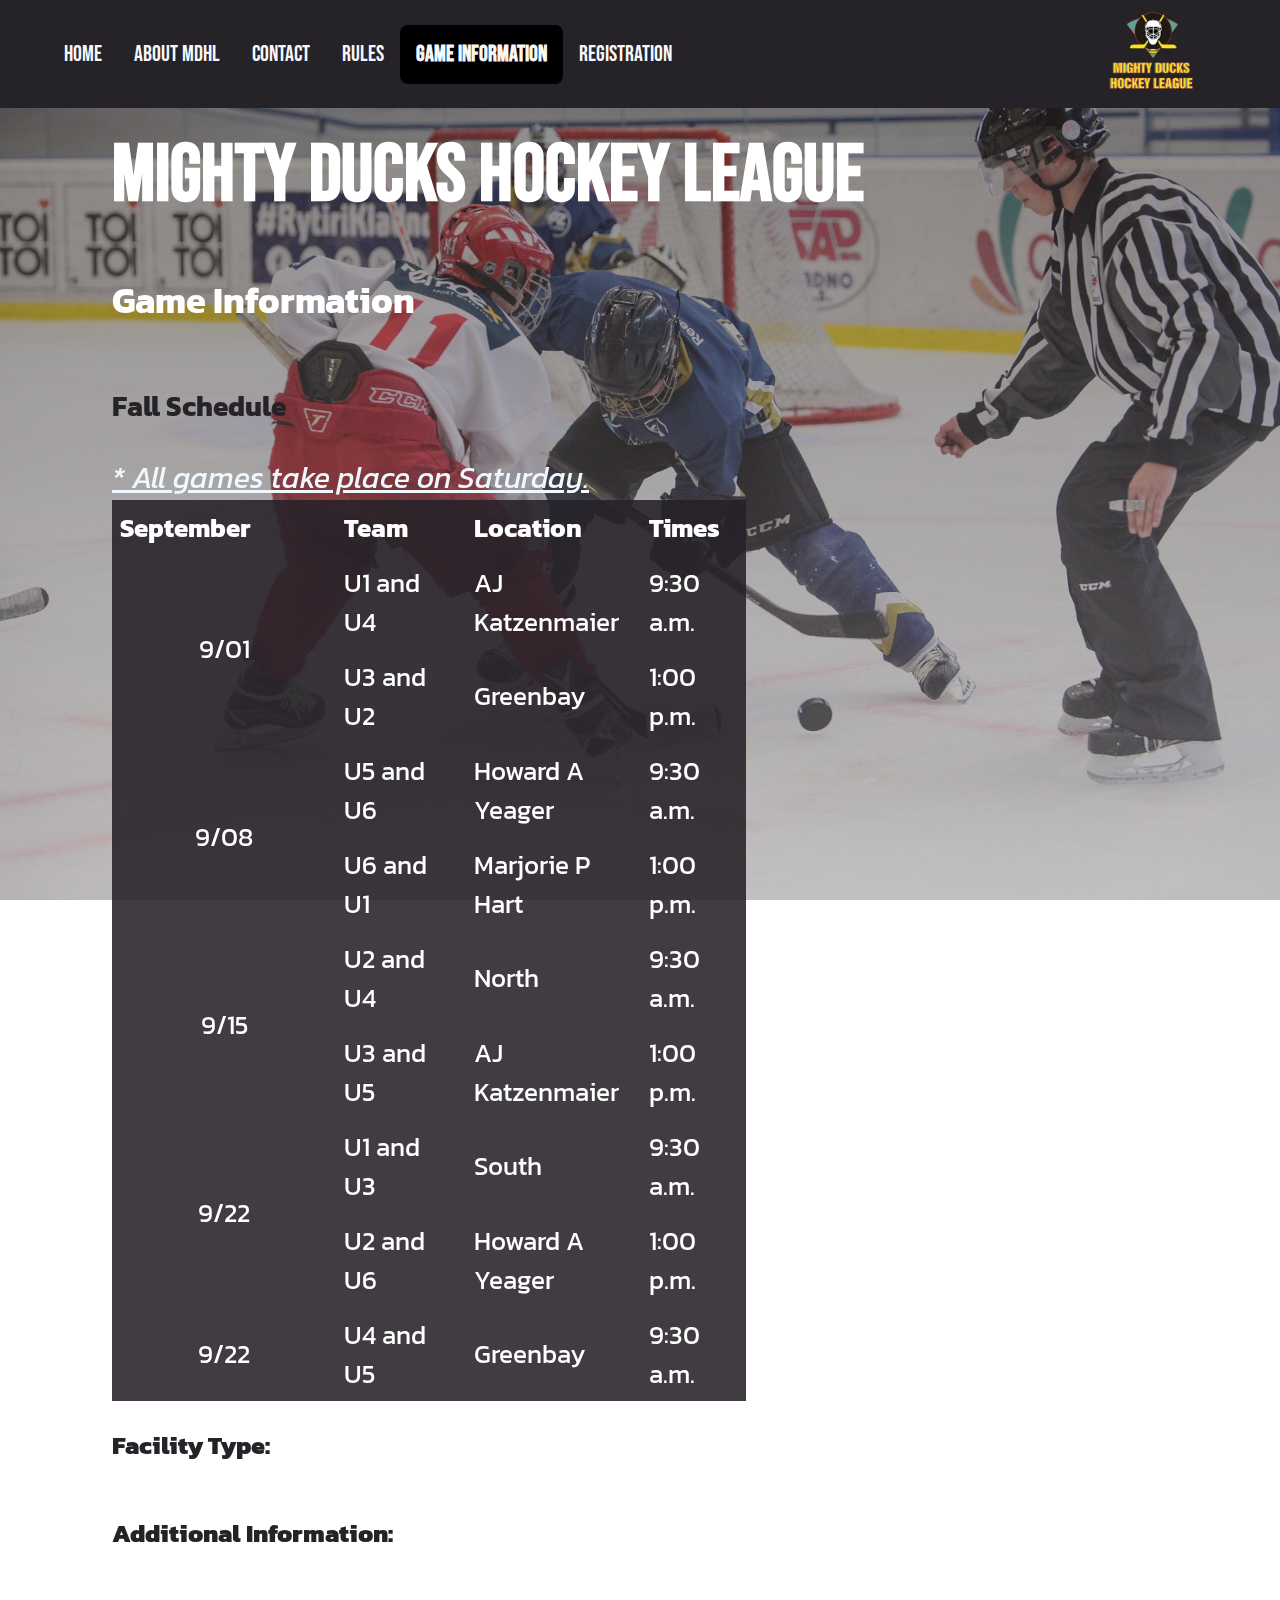
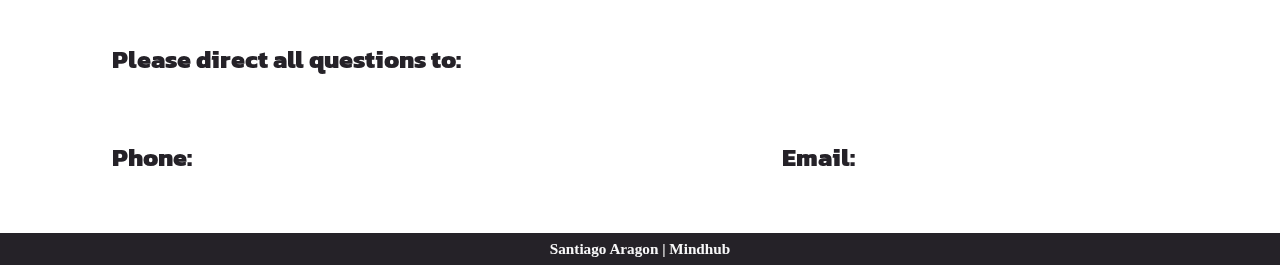
==== games.html @ f073f94f "Initial commit" ====
<!DOCTYPE html>
<html lang="en">
  <head>
    <meta charset="UTF-8" />
    <meta http-equiv="X-UA-Compatible" content="IE=edge" />
    <meta name="viewport" content="width=device-width, initial-scale=1.0" />
    <title>Mighty Ducks Hockey League | Games Information</title>
    <link rel="shortcut icon" href="./assets/favicon.ico" type="image/x-icon" />
    <link rel="preconnect" href="https://fonts.googleapis.com" />
    <link rel="preconnect" href="https://fonts.gstatic.com" crossorigin />
    <link
      href="https://fonts.googleapis.com/css2?family=Bebas+Neue&family=Kanit&family=Merienda&display=swap"
      rel="stylesheet"
    />
    <!-- <link rel="stylesheet" href="./styles/design1.css" /> -->
    <link rel="stylesheet" href="./styles/design3.css" />
  </head>

  <body>
    <header>
      <h1>Mighty Ducks Hockey League</h1>
    </header>
    <nav>
      <span class="navbar">
        <a href="index.html">Home</a>
        <a href="about.html">About MDHL</a>
        <a href="contact.html">Contact</a>
        <a href="rules.html">Rules</a>
        <a href="#">Game Information</a>
        <a href="registration.html">Registration</a></span
      >
      <span
        ><img
          class="logo-2"
          src="./assets/LogoMightyDucks-01.png"
          alt="Logo Mighty ducks"
        />
      </span>
    </nav>
    <section class="main main-games">
      <h2>Game Information</h2>
      <h3>Fall Schedule</h3>
      <div class="table-map">
        <table>
          <caption>
            * All games take place on Saturday.
          </caption>
          <colgroup>
            <col span="1" class="september" />
            <col span="2" class="team-location" />
            <col span="1" class="times" />
          </colgroup>
          <thead>
            <tr>
              <th>September</th>
              <th>Team</th>
              <th>Location</th>
              <th>Times</th>
            </tr>
          </thead>
          <tbody class="tbody-1">
            <tr>
              <td rowspan="2" class="fecha">9/01</td>
              <td>U1 and U4</td>
              <td>AJ Katzenmaier</td>
              <td>9:30 a.m.</td>
            </tr>
            <tr>
              <td>U3 and U2</td>
              <td>Greenbay</td>
              <td>1:00 p.m.</td>
            </tr>
          </tbody>
          <tbody class="tbody-2">
            <tr>
              <td rowspan="2" class="fecha">9/08</td>
              <td>U5 and U6</td>
              <td>Howard A Yeager</td>
              <td>9:30 a.m.</td>
            </tr>
            <tr>
              <td>U6 and U1</td>
              <td>Marjorie P Hart</td>
              <td>1:00 p.m.</td>
            </tr>
          </tbody>
          <tbody class="tbody-3">
            <tr>
              <td rowspan="2" class="fecha">9/15</td>
              <td>U2 and U4</td>
              <td>North</td>
              <td>9:30 a.m.</td>
            </tr>
            <tr>
              <td>U3 and U5</td>
              <td>AJ Katzenmaier</td>
              <td>1:00 p.m.</td>
            </tr>
          </tbody>
          <tbody class="tbody-4">
            <tr>
              <td rowspan="2" class="fecha">9/22</td>
              <td>U1 and U3</td>
              <td>South</td>
              <td>9:30 a.m.</td>
            </tr>
            <tr>
              <td>U2 and U6</td>
              <td>Howard A Yeager</td>
              <td>1:00 p.m.</td>
            </tr>
          </tbody>
          <tbody class="tbody-5">
            <tr>
              <td class="fecha">9/22</td>
              <td>U4 and U5</td>
              <td>Greenbay</td>
              <td>9:30 a.m.</td>
            </tr>
          </tbody>
        </table>
        <iframe
          src="https://www.google.com/maps/embed?pb=!1m18!1m12!1m3!1d3560.400762034872!2d-65.22338555476485!3d-26.827202780958565!2m3!1f0!2f0!3f0!3m2!1i1024!2i768!4f13.1!3m3!1m2!1s0x94225c69a695ccc1%3A0x39ebf7b91bcc997b!2sMonumento%20al%20Bicentenario!5e0!3m2!1ses!2sar!4v1647409372127!5m2!1ses!2sar"
          width="600"
          height="450"
          style="border: 0"
          allowfullscreen=""
          loading="lazy"
        ></iframe>
      </div>
      <p class="footer-table">
        <span class="game-bold">Facility Type:</span> Outdoor
      </p>
      <p class="footer-table">
        <span class="game-bold">Additional Information:</span> If deemed
        necessary by MDHL games may be shortened or cancelled due to extreme
        weather conditions.
      </p>
      <p class="footer-table">
        <span class="game-bold">Please direct all questions to:</span> Michael
        Randall, League Coordinator.
      </p>
      <p class="game-contact">
        <span><span class="game-bold">Phone:</span>(630)690-8132 </span>
        <span
          ><span class="game-bold">Email:</span
          >michael.randall@chihockey.org</span
        >
      </p>
    </section>
    <footer>
      <h3>Santiago Aragon | Mindhub</h3>
    </footer>
  </body>
</html>
---- styles/design3.css ----
body {
  display: flex;
  flex-wrap: wrap;
  min-height: 100vh;
  margin: 0;
  background-image: url(../assets/design1_image1.jpg);
  background-size: cover;
  background-repeat: no-repeat;
  background-attachment: fixed;
  flex-direction: column;
  justify-content: space-between;
  
}
body:before {
  content: "";
  min-height: 100vh;
  position: fixed;
  background: linear-gradient(0deg, rgb(142 137 142) 0%, rgb(33 25 21) 100%);
  /* background: linear-gradient(0deg, rgba(238,174,202,1) 0%, rgba(148,187,233,1) 100%); */
  opacity: 0.5;
  min-width: 100%;
  z-index: -1;
}

/* barra de navegacion */
nav {
  background-color: #252228;
  order: -1;
  height: 12vh;
  min-width: 100%;
  display: flex;
  justify-content: space-between;
  align-items: center;
  font-size: 22px;
  position: sticky;
  top: 0px;
  width: 100%;
  font-family: "Bebas Neue", cursive;
}
.logo-1 {
  width: 0%;
}
.logo-2 {
  width: 6rem;
  margin-right: 5rem;
}
.navbar {
  display: flex;
  width: 50%;
  justify-content: space-between;
  flex-wrap: nowrap;
  margin-left: 3rem;
}
.navbar a[href="#"]{
  background-color: #000000;
  border-radius: .5rem;
  font-weight: 600;
 }
nav a {
  text-decoration: none;
  color: #f7f7f8;
  padding: 1rem;
  
}
/*Contenido principal */
header {
  display: flex;
  align-items: center;
  margin: 0px 7rem;
  color: white;
  font-size: 2.5rem;
  font-family: "Bebas Neue", cursive;
  height: 15vh;
  width: 90%;
}
.main {
  display: flex;
  width: 90%;
  order: 2;
  margin: 0px 7rem 25px;
  flex-direction: column;
  font-family: "Kanit", sans-serif;
  color: white;
  font-size: 1.5rem;
}
.main h3,
.main-about h2,
.main-contact p {
  color: #252228;
}

.events {
  order: 1;
  height: 10vh;
  color: white;
  font-family: "Kanit", sans-serif;
  font-size: 2rem;
  margin-top: 0;
  margin-left: 3px;
  display: flex;
  align-items: center;
  margin-left: 7rem;
  width: 90%;
}
#rules {
  color: #252228;
}
.text-rules p {
  text-indent: 2rem;
}
/*TABLA DE JUEGOS */
.table-map{
  display:flex;
  align-items: center;
  
}
.table-map iframe{
margin-left: 3rem;
height: 75vh;
margin-top:2.7rem;
}

table,
tr,
th,
td {
  background-color: #25222880;
  color: rgb(255, 255, 255);
  padding: 0.5rem;
  text-align: center;
  border-collapse: collapse;
}
table {
  width: 90vh;
  font-size: 26px;
  align-self: center;
}
.team-location {
  width: 12rem;
}
.september {
  width: 20rem;
}
.times {
  width: 8rem;
}
table:hover {
  background-color: #0e0616b0;
}
table:hover thead {
  background-color: #000000;
}

table .tbody-1:hover,
.tbody-2:hover,
.tbody-3:hover,
.tbody-4:hover,
.tbody-5:hover {
  background-color: #ffffff49;
}
table caption {
  text-align: left;
  font-style: italic;
  color: aliceblue;
  text-decoration: underline;
  font-size: 30px;
}
th,
td {
  text-align: left;
}
.fecha {
  text-align: center;
}
.game-contact {
  display: flex;
  justify-content: space-between;
  font-size: 30px;
}
.game-bold {
  font-weight: 800;
  color: #252228;
  font-size: 25px;
}
.footer-table {
  font-size: 25px;
}
/* FORMULARIO */
.form-registration {
  background-color: rgba(37, 34, 40, 0.246);
  color: #f7f7f8;
  display: flex;
  flex-direction: column;
  justify-content: center;
}
form input {
  background-color: #25222880;
  color: white;
  font-size: 20px;
}
form .personal-info {
  display: flex;
  flex-direction: row;
  flex-wrap: wrap;
  margin: 0.5rem;
}
fieldset {
  border: 2px solid black;
  margin: 0.5rem;
}

.adress {
  width: 80%;
}
.city {
  width: 60%;
}
.zip-code {
  width: 40%;
}

/* PIE DE PAGINA  */
footer {
  background-color: #252228;
  color: #f7f7f8;
  display: flex;
  justify-content: center;
  align-items: center;
  font-size: 13px;
  order: 3;
  width: 100%;
  height: 2rem;
}
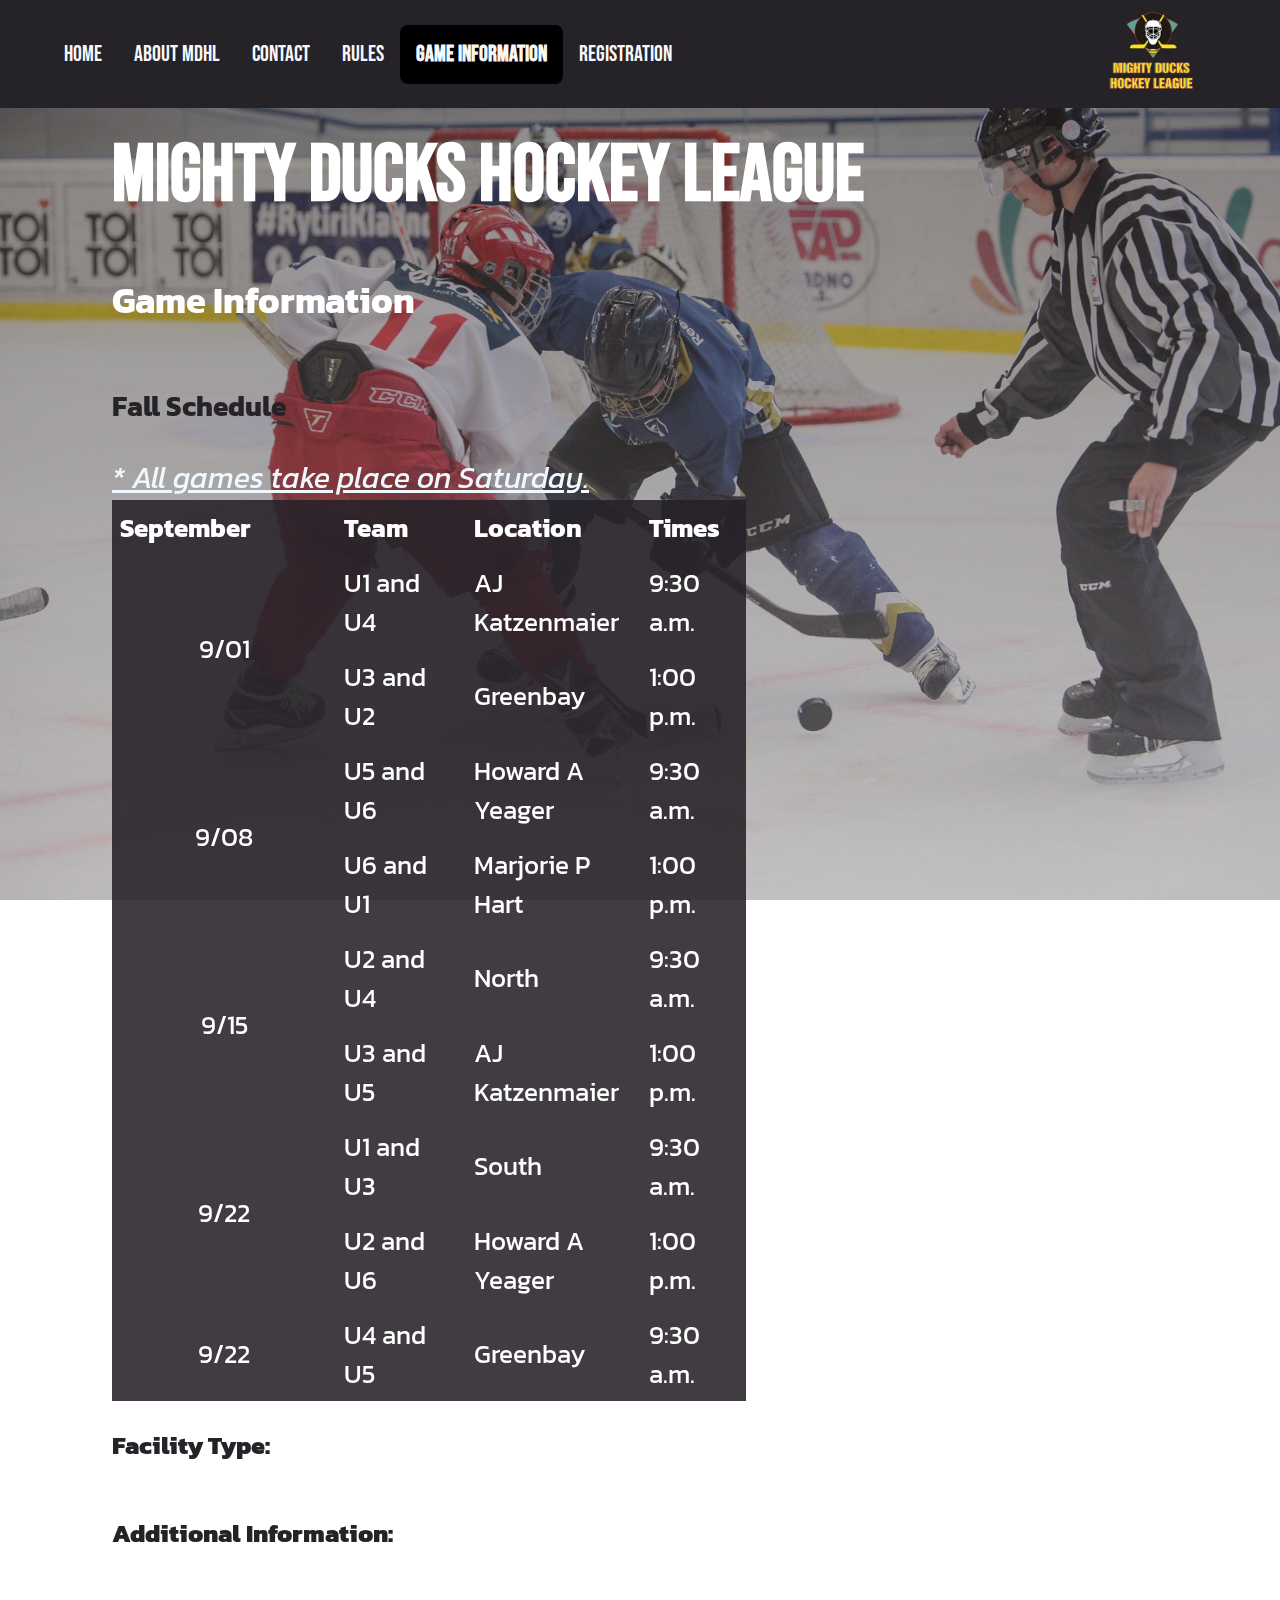
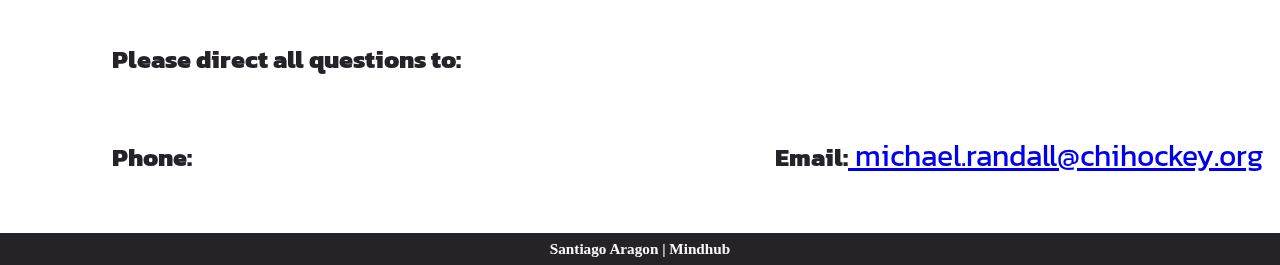
==== commit b00fda14: "Fix mailto:" ====
--- a/games.html
+++ b/games.html
@@ -144,7 +144,7 @@
         <span><span class="game-bold">Phone:</span>(630)690-8132 </span>
         <span
           ><span class="game-bold">Email:</span
-          >michael.randall@chihockey.org</span
+          ><a href="mailto:michael.randall@chihockey.org"> michael.randall@chihockey.org</a></span
         >
       </p>
     </section>
